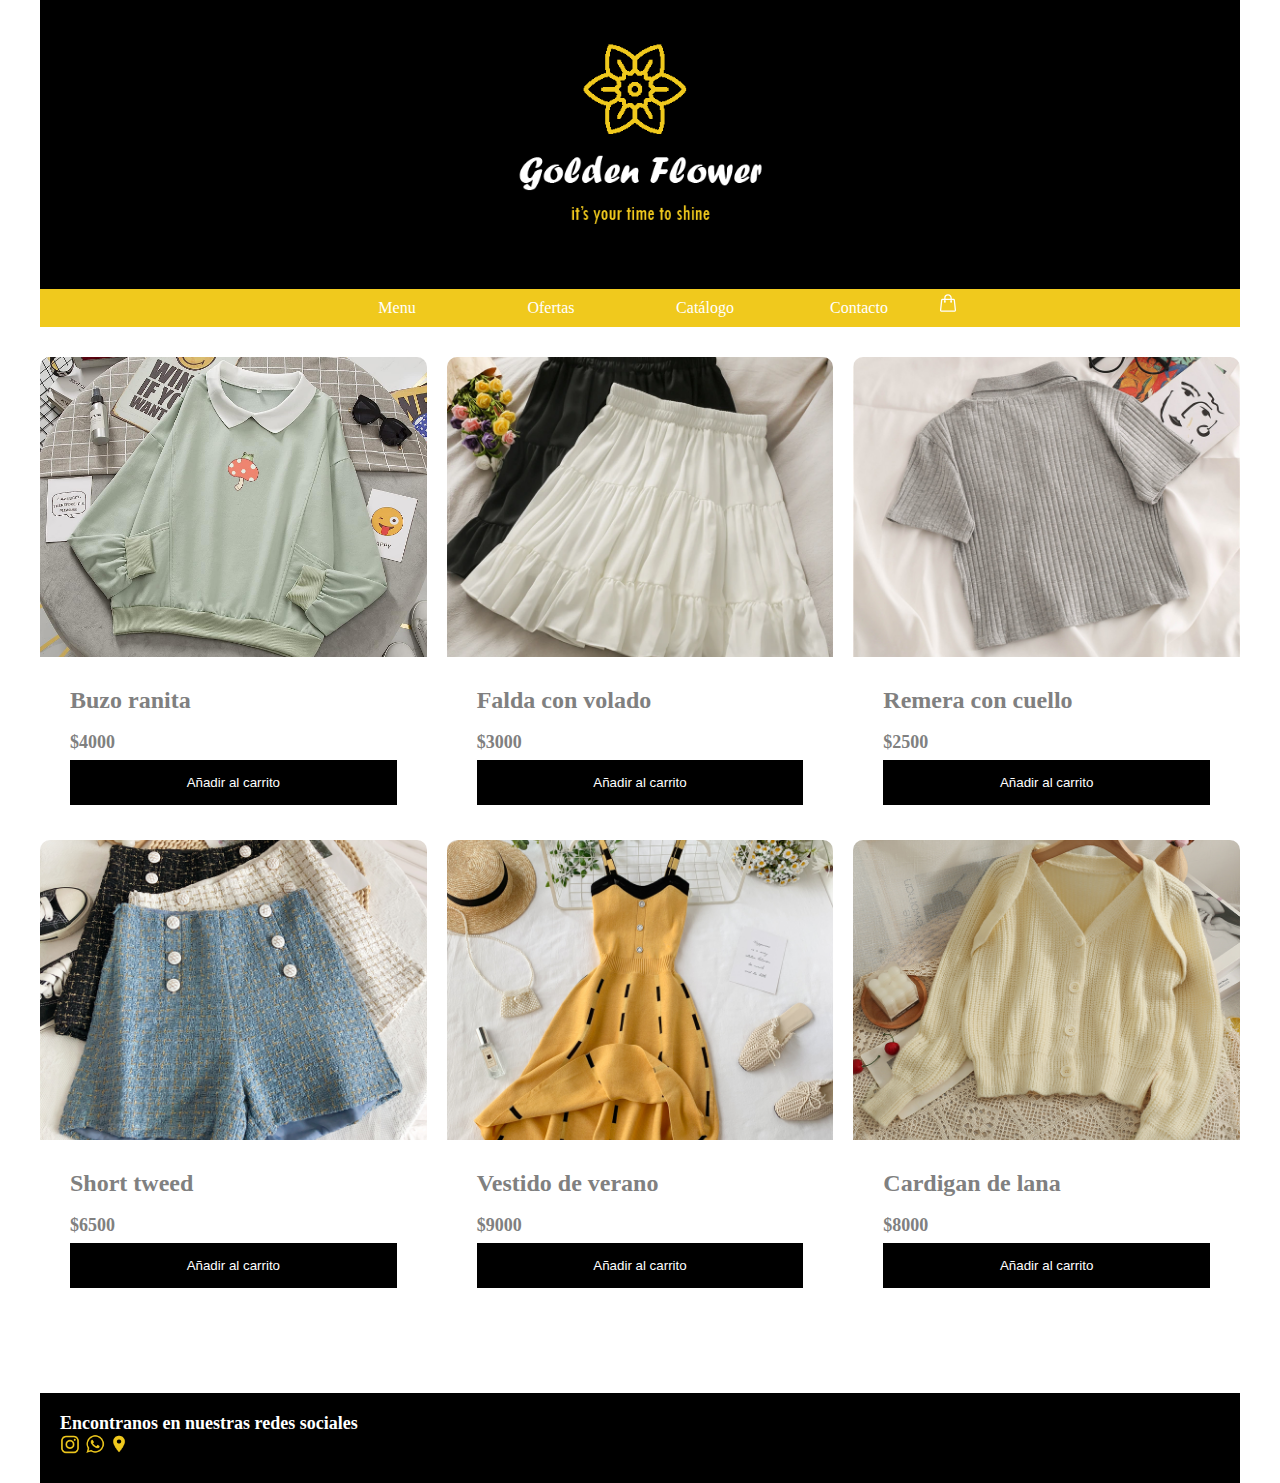
==== index.html @ 65e57e44 "Se agrega el proyecto" ====
<!DOCTYPE html>
<html lang="en">

<head>
    <meta charset="UTF-8">
    <meta http-equiv="X-UA-Compatible" content="IE=edge">
    <meta name="viewport" content="width=device-width, initial-scale=1.0">
    <title>Barra de navegación</title>
    <link rel="stylesheet" href="styles/styles.css">
    <link rel="icon" type="image/png" href="img/favicon-16x16.png" sizes="16x16" />
</head>

<body>
    <h1>
        <a href="#"><img src="img/logo2.png" alt="logo golden flower"></a>
    </h1>

    <header>
        <nav>
            <ul>
                <li><a href="">Menu</a></li>
                <li><a href="pages/ofertas.html">Ofertas</a></li>
                <li><a href="pages/catalogo.html">Catálogo</a></li>
                <li><a href="pages/Contacto.html">Contacto</a></li>
                <li><div class="icon-cart">
                        <svg xmlns="http://www.w3.org/2000/svg" fill="none" viewBox="0 0 24 24" stroke-width="1.5" stroke="currentColor" class="icon-carrito">
                            <path stroke-linecap="round" stroke-linejoin="round" d="M15.75 10.5V6a3.75 3.75 0 10-7.5 0v4.5m11.356-1.993l1.263 12c.07.665-.45 1.243-1.119 1.243H4.25a1.125 1.125 0 01-1.12-1.243l1.264-12A1.125 1.125 0 015.513 7.5h12.974c.576 0 1.059.435 1.119 1.007zM8.625 10.5a.375.375 0 11-.75 0 .375.375 0 01.75 0zm7.5 0a.375.375 0 11-.75 0 .375.375 0 01.75 0z" />
                        </svg>
                    </div>
                </li>
            </ul>
        </nav>
    </header>

    <div class="container-items">
        <div class="item">
            <figure>
                <img src="img/ropa2.jpg" alt="producto buzo de ranita verde agua">
            </figure>
            <div class="info-product">
                <h2> Buzo ranita</h2>
                <p class="price">$4000</p>
                <button>Añadir al carrito</button>
            </div>
        </div>
        <div class="item">
            <figure>
                <img src="img/falda.jpg" alt="producto falda de vuelo">
            </figure>
            <div class="info-product">
                <h2> Falda con volado </h2>
                <p class="price">$3000</p>
                <button>Añadir al carrito</button>
            </div>
        </div>
        <div class="item">
            <figure>
                <img src="img/remerapolo.jpg" alt="producto remera gris con cuello">
            </figure>
            <div class="info-product">
                <h2> Remera con cuello </h2>
                <p class="price">$2500</p>
                <button>Añadir al carrito</button>
            </div>
        </div>
        <div class="item">
            <figure>
                <img src="img/pantcortos.jpg" alt="producto pantalones corto">
            </figure>
            <div class="info-product">
                <h2> Short tweed </h2>
                <p class="price">$6500</p>
                <button>Añadir al carrito</button>
            </div>
        </div>
        <div class="item">
            <figure>
                <img src="img/vestidoamarillo.jpg" alt="producto vestido amarillo">
            </figure>
            <div class="info-product">
                <h2> Vestido de verano </h2>
                <p class="price">$9000</p>
                <button>Añadir al carrito</button>
            </div>
        </div>
        <div class="item">
            <figure>
                <img src="img/cardigan crema.jpg" alt="producto cardigan crema">
            </figure>
            <div class="info-product">
                <h2> Cardigan de lana </h2>
                <p class="price">$8000</p>
                <button>Añadir al carrito</button>
            </div>
        </div>
    </div>

    <main></main>
</body>
<footer>
    <div>
        <h4>Encontranos en nuestras redes sociales</h4>
        <div>
            <a href="#"><img class="redes-sociales" src="img/1161953_instagram_icon.png" alt="Instagram"></a>
            <a href="#"><img class="redes-sociales" src="img/843786_whatsapp_icon.png" alt="Whatsapp"></a>
            <a href="#"><img class="redes-sociales" src="img/3669413_location_ic_on_icon.png" alt="Local-direccion"></a>
        </div>
    </div>
</footer>
</html>
---- styles/styles.css ----
* {
    padding: 0;
    margin: 0;
    box-sizing: border-box;
}

h1 {
    text-align: center;
    background-color: black;
    color: white;
    padding: 10px;

}

h1 img{
   width: 25%;
   height: 25%;
}

nav ul {
    background-color: #f0c91d;
    width: 100%;
    list-style-type: none;
    text-align: center;
}

nav li {
    display: inline-flex;
}

nav a {
    text-decoration: none;
    color: white;
    padding: 10px;
    width: 150px;
}

nav li :hover {
    background-color: black;
}

body {
    margin: 0 auto;
    max-width: 1200px;
    font-family: 'Lato';
    color: grey;
}

.icon-cart {
    width: 20px;
    height: 20px;
    color: white;
}

img {
    max-width: 100%;
}


.container-items{
    padding-top: 30px;
    display: grid;
    grid-template-columns: repeat(3,1fr);
    gap: 20px;
}

.item{
    border-radius: 10px;
}

.item :hover{
    box-shadow: 0 10px 20px rgba(0, 0, 0, 0.20);
}

.item img{
    width: 100%;
    height: 300px;
    object-fit: cover;
    border-radius: 10px 10px 0 0;
    transition: all .5s;
}

.item figure{
    overflow: hidden;
}

.item :hover img{
    transform: scale(1.2);
}

.info-product{
    padding: 15px 30px;
    line-height: 2;
    display: flex;
    flex-direction: column;
}

.price{
    font-size: 18px;
    font-weight: 900;
}

.info-product button{
    border: none;
    background: none;
    background-color:black;
    color: white;
    padding: 15px 10px;
    cursor: pointer;
}
main{
    margin-top: 10vh;
}
footer{
    height: 10vh;
    background-color: black;
    bottom: 0;
    margin-bottom: 0;
    font-family:'Lato';
    font-size: 18px;
    color: white;
    padding: 20px;
    display: flex;

}

.redes-sociales{
    height: 20px;
    width: 20px;
}
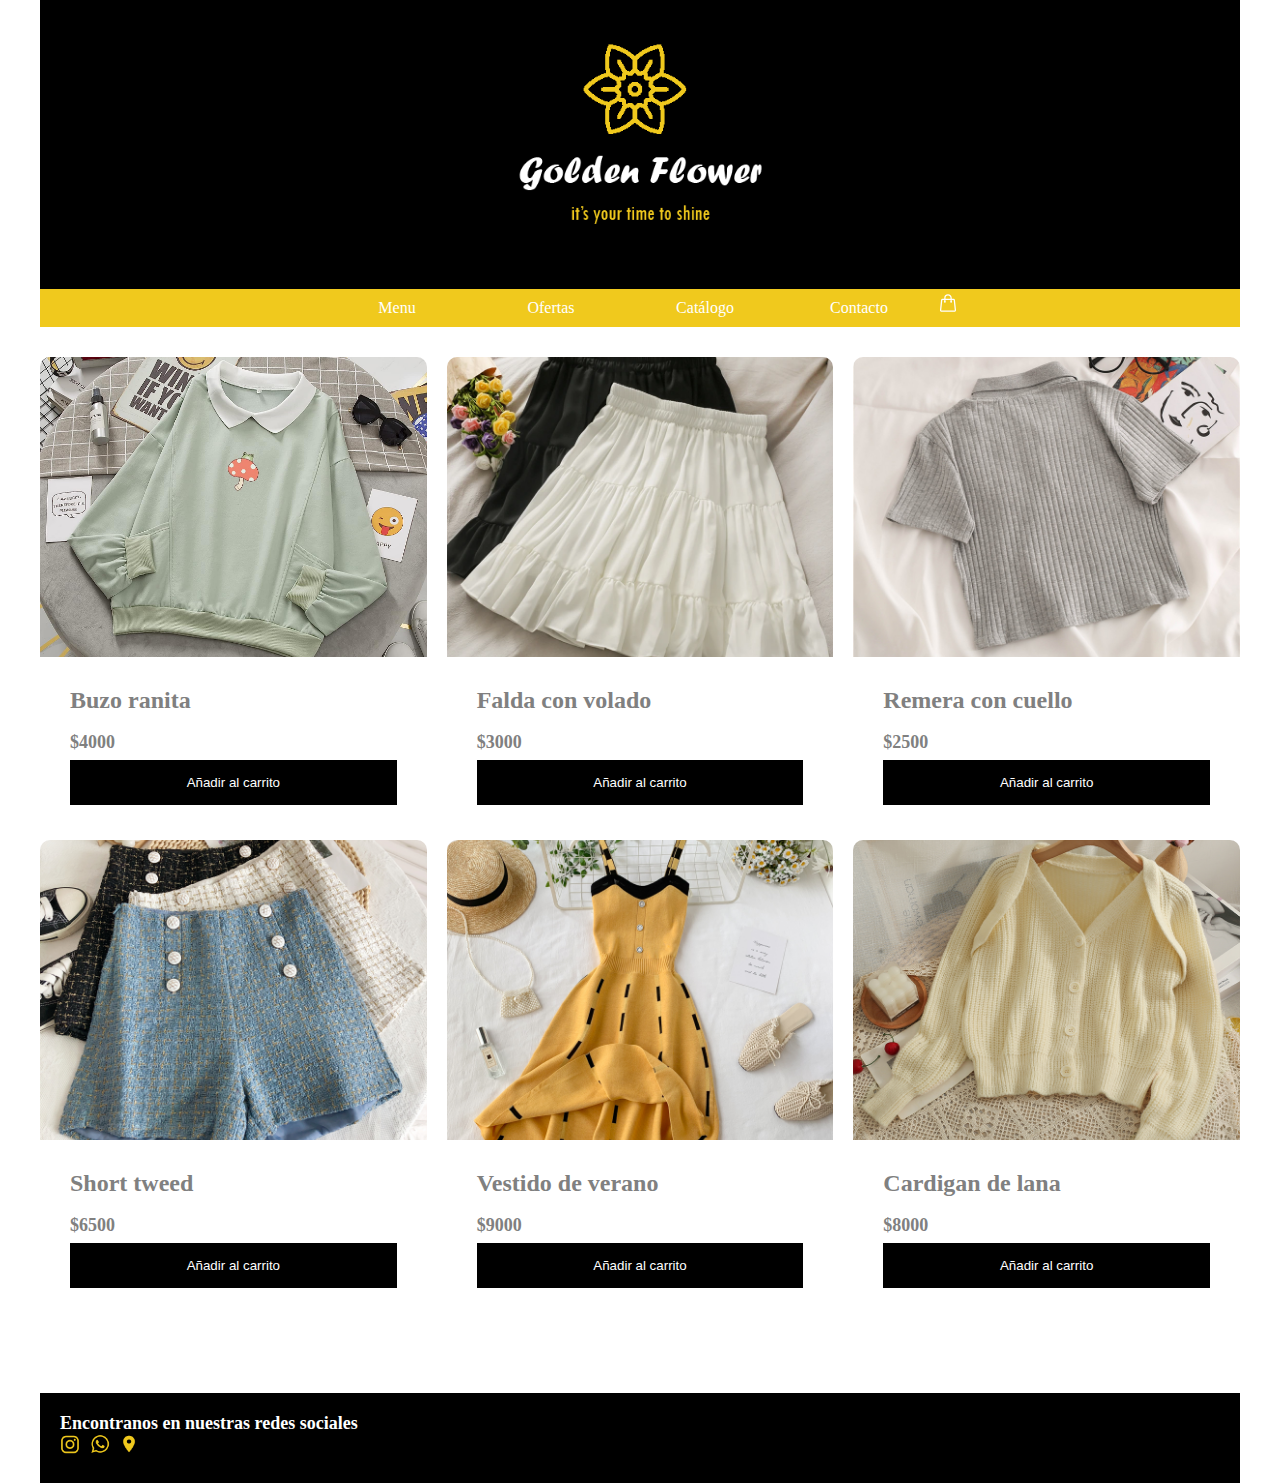
==== commit 5ff795a7: "index modificado" ====
--- a/index.html
+++ b/index.html
@@ -1,110 +1,110 @@
-<!DOCTYPE html>
-<html lang="en">
-
-<head>
-    <meta charset="UTF-8">
-    <meta http-equiv="X-UA-Compatible" content="IE=edge">
-    <meta name="viewport" content="width=device-width, initial-scale=1.0">
-    <title>Barra de navegación</title>
-    <link rel="stylesheet" href="styles/styles.css">
-    <link rel="icon" type="image/png" href="img/favicon-16x16.png" sizes="16x16" />
-</head>
-
-<body>
-    <h1>
-        <a href="#"><img src="img/logo2.png" alt="logo golden flower"></a>
-    </h1>
-
-    <header>
-        <nav>
-            <ul>
-                <li><a href="">Menu</a></li>
-                <li><a href="pages/ofertas.html">Ofertas</a></li>
-                <li><a href="pages/catalogo.html">Catálogo</a></li>
-                <li><a href="pages/Contacto.html">Contacto</a></li>
-                <li><div class="icon-cart">
-                        <svg xmlns="http://www.w3.org/2000/svg" fill="none" viewBox="0 0 24 24" stroke-width="1.5" stroke="currentColor" class="icon-carrito">
-                            <path stroke-linecap="round" stroke-linejoin="round" d="M15.75 10.5V6a3.75 3.75 0 10-7.5 0v4.5m11.356-1.993l1.263 12c.07.665-.45 1.243-1.119 1.243H4.25a1.125 1.125 0 01-1.12-1.243l1.264-12A1.125 1.125 0 015.513 7.5h12.974c.576 0 1.059.435 1.119 1.007zM8.625 10.5a.375.375 0 11-.75 0 .375.375 0 01.75 0zm7.5 0a.375.375 0 11-.75 0 .375.375 0 01.75 0z" />
-                        </svg>
-                    </div>
-                </li>
-            </ul>
-        </nav>
-    </header>
-
-    <div class="container-items">
-        <div class="item">
-            <figure>
-                <img src="img/ropa2.jpg" alt="producto buzo de ranita verde agua">
-            </figure>
-            <div class="info-product">
-                <h2> Buzo ranita</h2>
-                <p class="price">$4000</p>
-                <button>Añadir al carrito</button>
-            </div>
-        </div>
-        <div class="item">
-            <figure>
-                <img src="img/falda.jpg" alt="producto falda de vuelo">
-            </figure>
-            <div class="info-product">
-                <h2> Falda con volado </h2>
-                <p class="price">$3000</p>
-                <button>Añadir al carrito</button>
-            </div>
-        </div>
-        <div class="item">
-            <figure>
-                <img src="img/remerapolo.jpg" alt="producto remera gris con cuello">
-            </figure>
-            <div class="info-product">
-                <h2> Remera con cuello </h2>
-                <p class="price">$2500</p>
-                <button>Añadir al carrito</button>
-            </div>
-        </div>
-        <div class="item">
-            <figure>
-                <img src="img/pantcortos.jpg" alt="producto pantalones corto">
-            </figure>
-            <div class="info-product">
-                <h2> Short tweed </h2>
-                <p class="price">$6500</p>
-                <button>Añadir al carrito</button>
-            </div>
-        </div>
-        <div class="item">
-            <figure>
-                <img src="img/vestidoamarillo.jpg" alt="producto vestido amarillo">
-            </figure>
-            <div class="info-product">
-                <h2> Vestido de verano </h2>
-                <p class="price">$9000</p>
-                <button>Añadir al carrito</button>
-            </div>
-        </div>
-        <div class="item">
-            <figure>
-                <img src="img/cardigan crema.jpg" alt="producto cardigan crema">
-            </figure>
-            <div class="info-product">
-                <h2> Cardigan de lana </h2>
-                <p class="price">$8000</p>
-                <button>Añadir al carrito</button>
-            </div>
-        </div>
-    </div>
-
-    <main></main>
-</body>
-<footer>
-    <div>
-        <h4>Encontranos en nuestras redes sociales</h4>
-        <div>
-            <a href="#"><img class="redes-sociales" src="img/1161953_instagram_icon.png" alt="Instagram"></a>
-            <a href="#"><img class="redes-sociales" src="img/843786_whatsapp_icon.png" alt="Whatsapp"></a>
-            <a href="#"><img class="redes-sociales" src="img/3669413_location_ic_on_icon.png" alt="Local-direccion"></a>
-        </div>
-    </div>
-</footer>
+<!DOCTYPE html>
+<html lang="en">
+
+<head>
+    <meta charset="UTF-8">
+    <meta http-equiv="X-UA-Compatible" content="IE=edge">
+    <meta name="viewport" content="width=device-width, initial-scale=1.0">
+    <title>Barra de navegación</title>
+    <link rel="stylesheet" href="styles/styles.css">
+    <link rel="icon" type="image/png" href="img/favicon-16x16.png" sizes="16x16" />
+</head>
+
+<body>
+    <h1>
+        <a href="#"><img src="img/logo2.png" alt="logo golden flower"></a>
+    </h1>
+
+    <header>
+        <nav>
+            <ul>
+                <li><a href="">Menu</a></li>
+                <li><a href="pages/ofertas.html">Ofertas</a></li>
+                <li><a href="pages/catalogo.html">Catálogo</a></li>
+                <li><a href="pages/contacto.html">Contacto</a></li>
+                <li><div class="icon-cart">
+                        <svg xmlns="http://www.w3.org/2000/svg" fill="none" viewBox="0 0 24 24" stroke-width="1.5" stroke="currentColor" class="icon-carrito">
+                            <path stroke-linecap="round" stroke-linejoin="round" d="M15.75 10.5V6a3.75 3.75 0 10-7.5 0v4.5m11.356-1.993l1.263 12c.07.665-.45 1.243-1.119 1.243H4.25a1.125 1.125 0 01-1.12-1.243l1.264-12A1.125 1.125 0 015.513 7.5h12.974c.576 0 1.059.435 1.119 1.007zM8.625 10.5a.375.375 0 11-.75 0 .375.375 0 01.75 0zm7.5 0a.375.375 0 11-.75 0 .375.375 0 01.75 0z" />
+                        </svg>
+                    </div>
+                </li>
+            </ul>
+        </nav>
+    </header>
+
+    <div class="container-items">
+        <div class="item">
+            <figure>
+                <img src="img/ropa2.jpg" alt="producto buzo de ranita verde agua">
+            </figure>
+            <div class="info-product">
+                <h2> Buzo ranita</h2>
+                <p class="price">$4000</p>
+                <button>Añadir al carrito</button>
+            </div>
+        </div>
+        <div class="item">
+            <figure>
+                <img src="img/falda.jpg" alt="producto falda de vuelo">
+            </figure>
+            <div class="info-product">
+                <h2> Falda con volado </h2>
+                <p class="price">$3000</p>
+                <button>Añadir al carrito</button>
+            </div>
+        </div>
+        <div class="item">
+            <figure>
+                <img src="img/remerapolo.jpg" alt="producto remera gris con cuello">
+            </figure>
+            <div class="info-product">
+                <h2> Remera con cuello </h2>
+                <p class="price">$2500</p>
+                <button>Añadir al carrito</button>
+            </div>
+        </div>
+        <div class="item">
+            <figure>
+                <img src="img/pantcortos.jpg" alt="producto pantalones corto">
+            </figure>
+            <div class="info-product">
+                <h2> Short tweed </h2>
+                <p class="price">$6500</p>
+                <button>Añadir al carrito</button>
+            </div>
+        </div>
+        <div class="item">
+            <figure>
+                <img src="img/vestidoamarillo.jpg" alt="producto vestido amarillo">
+            </figure>
+            <div class="info-product">
+                <h2> Vestido de verano </h2>
+                <p class="price">$9000</p>
+                <button>Añadir al carrito</button>
+            </div>
+        </div>
+        <div class="item">
+            <figure>
+                <img src="img/cardigan crema.jpg" alt="producto cardigan crema">
+            </figure>
+            <div class="info-product">
+                <h2> Cardigan de lana </h2>
+                <p class="price">$8000</p>
+                <button>Añadir al carrito</button>
+            </div>
+        </div>
+    </div>
+
+    <main></main>
+</body>
+<footer>
+    <div>
+        <h4>Encontranos en nuestras redes sociales</h4>
+        <div>
+            <a href="#"><img class="redes-sociales" src="img/1161953_instagram_icon.png" alt="Instagram"></a>
+            <a href="#"><img class="redes-sociales" src="img/843786_whatsapp_icon.png" alt="Whatsapp"></a>
+            <a href="#"><img class="redes-sociales" src="img/3669413_location_ic_on_icon.png" alt="Local-direccion"></a>
+        </div>
+    </div>
+</footer>
 </html>--- a/styles/styles.css
+++ b/styles/styles.css
@@ -1,130 +1,133 @@
-* {
-    padding: 0;
-    margin: 0;
-    box-sizing: border-box;
-}
-
-h1 {
-    text-align: center;
-    background-color: black;
-    color: white;
-    padding: 10px;
-
-}
-
-h1 img{
-   width: 25%;
-   height: 25%;
-}
-
-nav ul {
-    background-color: #f0c91d;
-    width: 100%;
-    list-style-type: none;
-    text-align: center;
-}
-
-nav li {
-    display: inline-flex;
-}
-
-nav a {
-    text-decoration: none;
-    color: white;
-    padding: 10px;
-    width: 150px;
-}
-
-nav li :hover {
-    background-color: black;
-}
-
-body {
-    margin: 0 auto;
-    max-width: 1200px;
-    font-family: 'Lato';
-    color: grey;
-}
-
-.icon-cart {
-    width: 20px;
-    height: 20px;
-    color: white;
-}
-
-img {
-    max-width: 100%;
-}
-
-
-.container-items{
-    padding-top: 30px;
-    display: grid;
-    grid-template-columns: repeat(3,1fr);
-    gap: 20px;
-}
-
-.item{
-    border-radius: 10px;
-}
-
-.item :hover{
-    box-shadow: 0 10px 20px rgba(0, 0, 0, 0.20);
-}
-
-.item img{
-    width: 100%;
-    height: 300px;
-    object-fit: cover;
-    border-radius: 10px 10px 0 0;
-    transition: all .5s;
-}
-
-.item figure{
-    overflow: hidden;
-}
-
-.item :hover img{
-    transform: scale(1.2);
-}
-
-.info-product{
-    padding: 15px 30px;
-    line-height: 2;
-    display: flex;
-    flex-direction: column;
-}
-
-.price{
-    font-size: 18px;
-    font-weight: 900;
-}
-
-.info-product button{
-    border: none;
-    background: none;
-    background-color:black;
-    color: white;
-    padding: 15px 10px;
-    cursor: pointer;
-}
-main{
-    margin-top: 10vh;
-}
-footer{
-    height: 10vh;
-    background-color: black;
-    bottom: 0;
-    margin-bottom: 0;
-    font-family:'Lato';
-    font-size: 18px;
-    color: white;
-    padding: 20px;
-    display: flex;
-
-}
-
-.redes-sociales{
-    height: 20px;
-    width: 20px;
-}
+* {
+    padding: 0;
+    margin: 0;
+    box-sizing: border-box;
+}
+
+h1 {
+    text-align: center;
+    background-color: black;
+    color: white;
+    padding: 10px;
+
+}
+
+h1 img{
+   width: 25%;
+   height: 25%;
+}
+
+nav ul {
+    background-color: #f0c91d;
+    width: 100%;
+    list-style-type: none;
+    text-align: center;
+}
+
+nav li {
+    display: inline-flex;
+}
+
+nav a {
+    text-decoration: none;
+    color: white;
+    padding: 10px;
+    width: 150px;
+}
+
+nav li :hover {
+    background-color: black;
+}
+
+body {
+    margin: 0 auto;
+    max-width: 1200px;
+    font-family: 'Lato';
+    color: grey;
+}
+
+.icon-cart {
+    width: 20px;
+    height: 20px;
+    color: white;
+}
+
+img {
+    max-width: 100%;
+}
+
+
+.container-items{
+    padding-top: 30px;
+    display: grid;
+    grid-template-columns: repeat(3,1fr);
+    gap: 20px;
+}
+
+.item{
+    border-radius: 10px;
+}
+
+.item :hover{
+    box-shadow: 0 10px 20px rgba(0, 0, 0, 0.20);
+}
+
+.item img{
+    width: 100%;
+    height: 300px;
+    object-fit: cover;
+    border-radius: 10px 10px 0 0;
+    transition: all .5s;
+}
+
+.item figure{
+    overflow: hidden;
+}
+
+.item :hover img{
+    transform: scale(1.2);
+}
+
+.info-product{
+    padding: 15px 30px;
+    line-height: 2;
+    display: flex;
+    flex-direction: column;
+}
+
+.price{
+    font-size: 18px;
+    font-weight: 900;
+}
+
+.info-product button{
+    border: none;
+    background: none;
+    background-color:black;
+    color: white;
+    padding: 15px 10px;
+    cursor: pointer;
+}
+main{
+    margin-top: 10vh;
+}
+
+footer{
+    height: 10vh;
+    background-color: black;
+    bottom: 0;
+    margin-bottom: 0;
+    font-family:'Lato';
+    font-size: 18px;
+    color: white;
+    padding: 20px;
+    display: flex;
+
+}
+
+.redes-sociales{
+    text-align: left;
+    margin-right: 5px;
+    height: 20px;
+    width: 20px;
+}